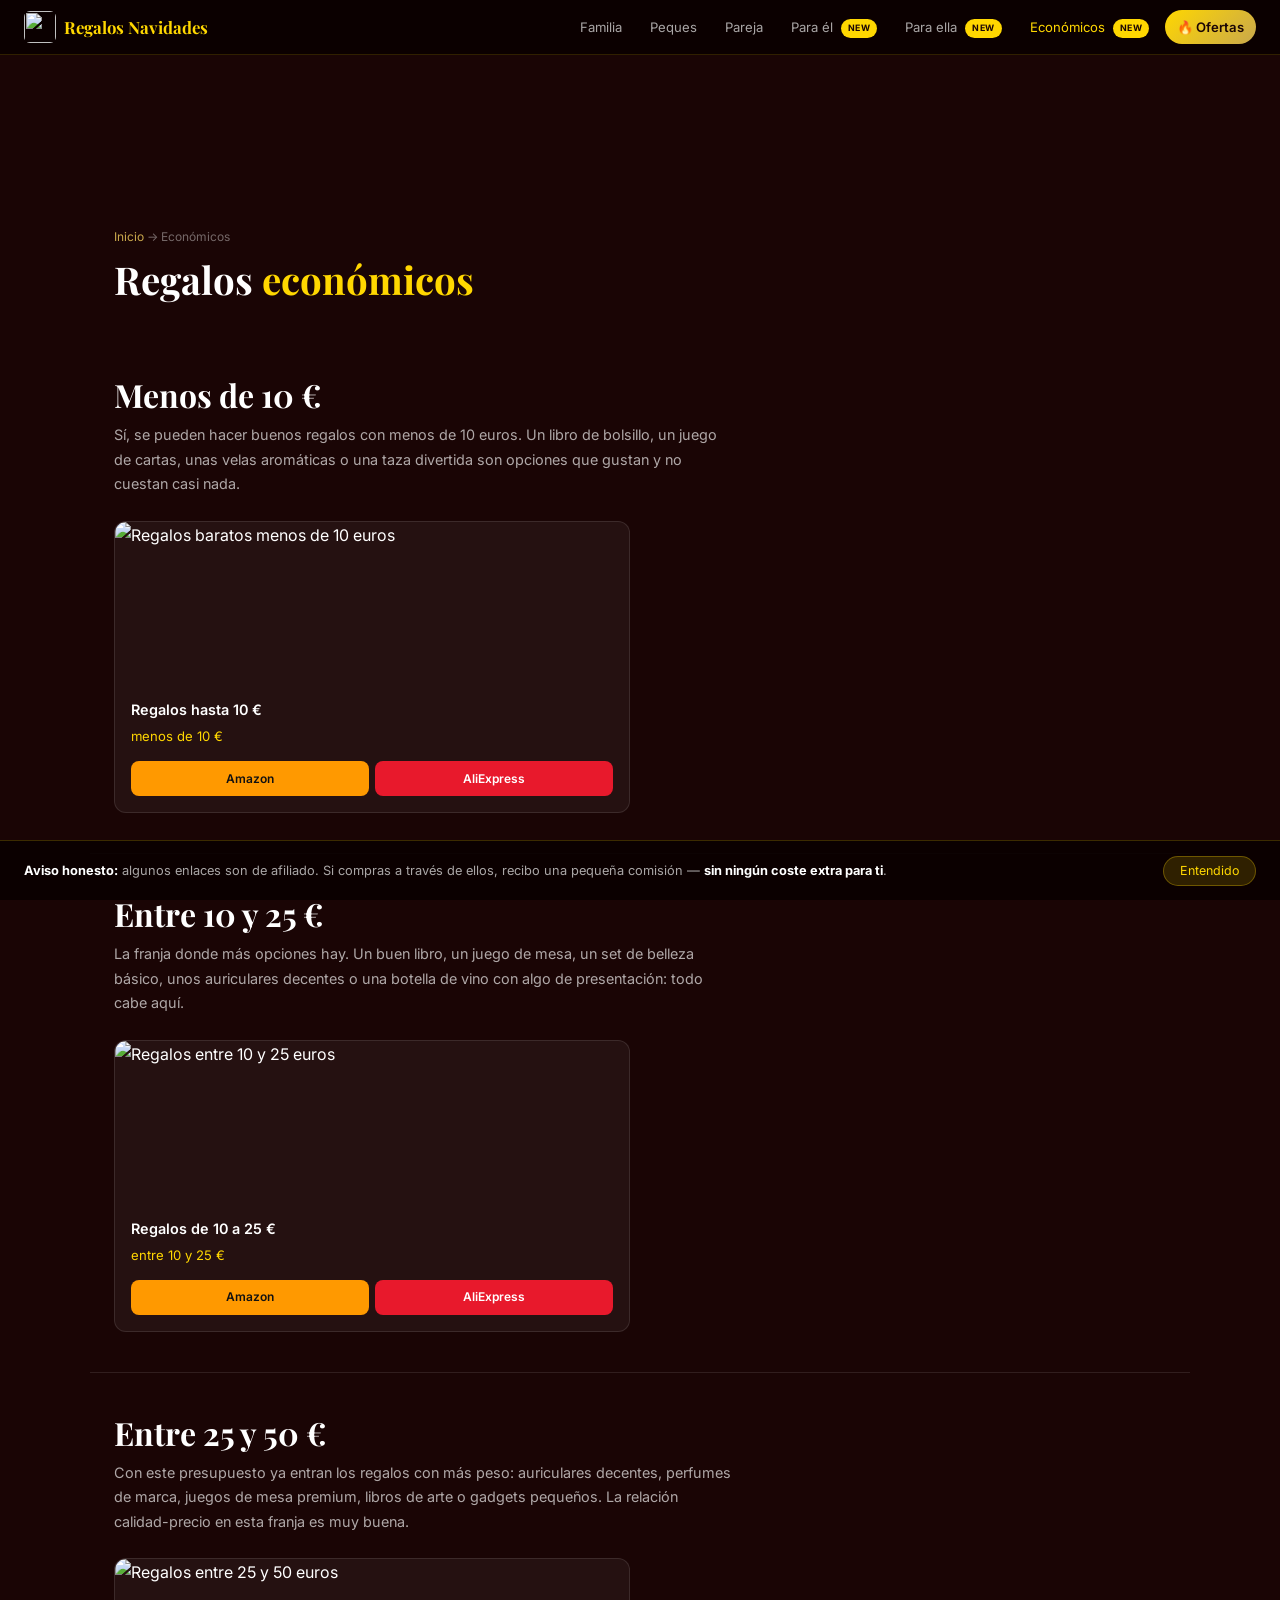
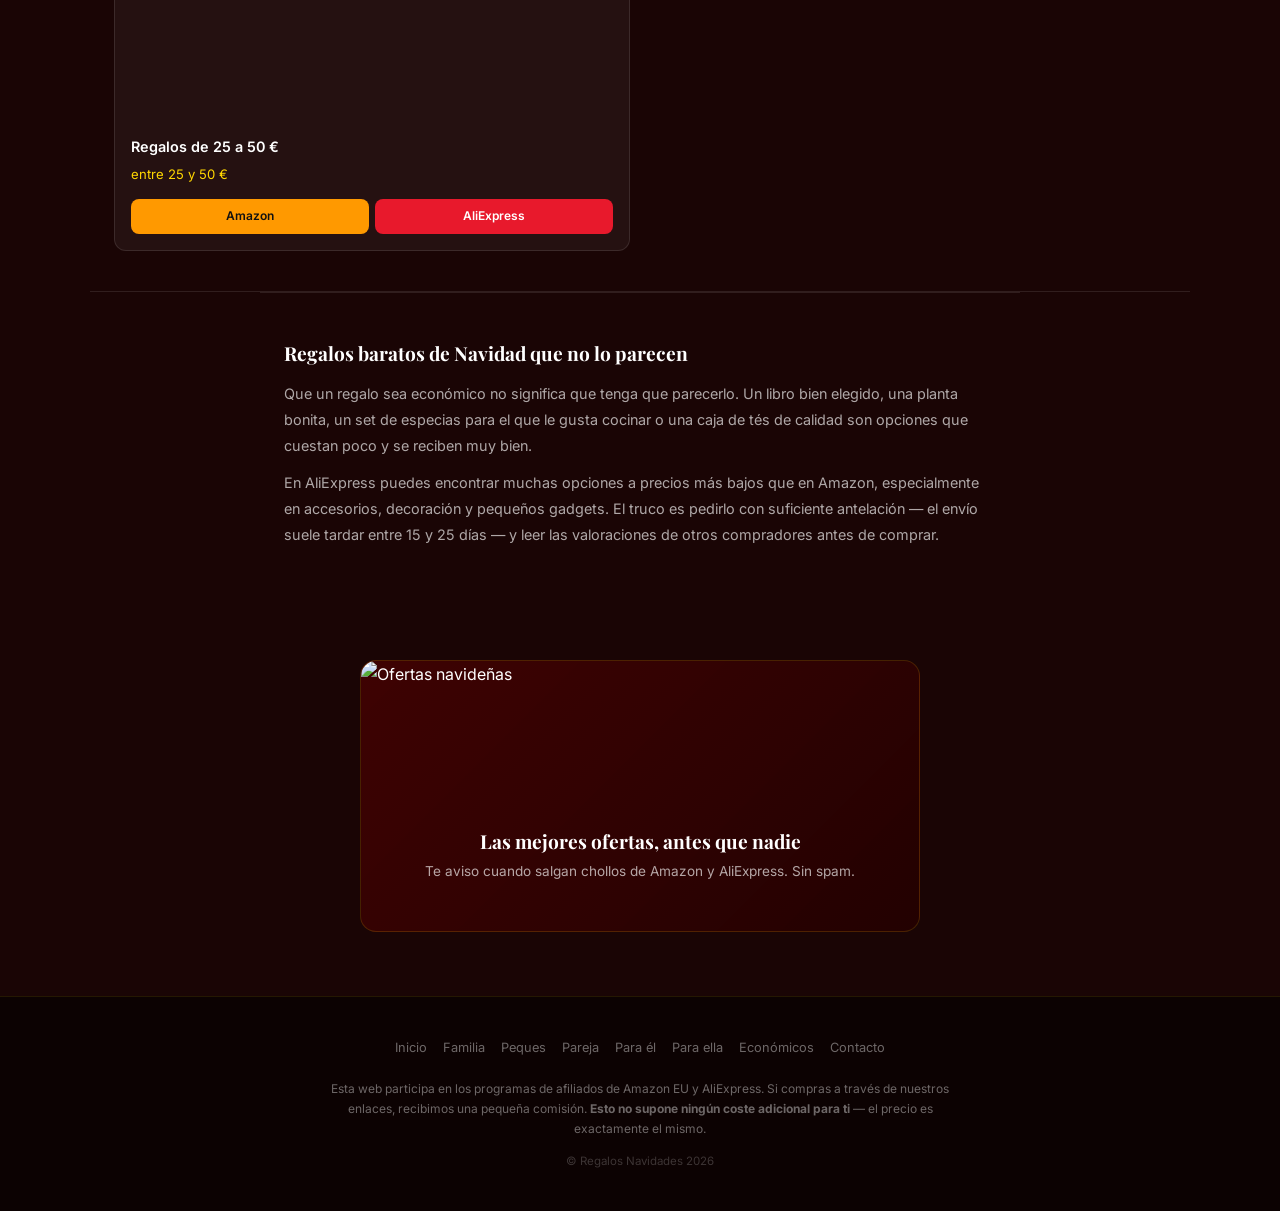
==== economicos.html @ a44cf8d6 "fix: imágenes de hero en páginas de categoría → locales Co-Authored-By: Claude Sonnet 4.6 <noreply@a" ====
<!DOCTYPE html>
<html lang="es">
<head>
  <meta charset="UTF-8">
  <meta name="viewport" content="width=device-width, initial-scale=1">
  <title>Regalos económicos de Navidad 2026 | Regalos Navidades</title>
  <meta name="description" content="Los mejores regalos baratos de Navidad: menos de 10€, entre 10 y 25€, y entre 25 y 50€. Amazon y AliExpress.">
  <meta name="robots" content="index, follow">
  <link rel="canonical" href="https://www.regalosnavidades.com/economicos.html">
  <meta property="og:title" content="Regalos económicos de Navidad 2026">
  <meta property="og:description" content="Regalos de Navidad para todos los presupuestos. Menos de 10€, 10–25€ y 25–50€.">
  <meta property="og:image" content="https://images.unsplash.com/photo-1607344645866-009c320b63e0?w=800&q=80&fit=crop">
  <meta property="og:url" content="https://www.regalosnavidades.com/economicos.html">
  <meta property="og:type" content="website">
  <meta property="og:locale" content="es_ES">
  <link rel="icon" type="image/png" href="images/anicon.png">
  <link rel="apple-touch-icon" href="images/anicon.png">
  <link rel="stylesheet" href="style.css">
  <script async src="https://www.googletagmanager.com/gtag/js?id=G-V09HTLH00L"></script>
  <script>window.dataLayer=window.dataLayer||[];function gtag(){dataLayer.push(arguments);}gtag('js',new Date());gtag('config','G-V09HTLH00L');</script>
  <script src="https://beamanalytics.b-cdn.net/beam.min.js" data-token="f0260c31-1d1d-425e-8122-ad8e67e077c6" async></script>
  <script>(function(w,d,e,u,f,l,n){w[f]=w[f]||function(){(w[f].q=w[f].q||[]).push(arguments);},l=d.createElement(e),l.async=1,l.src=u,n=d.getElementsByTagName(e)[0],n.parentNode.insertBefore(l,n);})(window,document,'script','https://assets.mailerlite.com/js/universal.js','ml');ml('account','662923');</script>
</head>
<body>

<div id="affiliate-banner" role="note">
  <p><strong>Aviso honesto:</strong> algunos enlaces son de afiliado. Si compras a través de ellos, recibo una pequeña comisión — <strong>sin ningún coste extra para ti</strong>.</p>
  <button id="affiliate-close">Entendido</button>
</div>

<nav class="site-nav" aria-label="Navegación principal">
  <a href="/" class="nav-logo" aria-label="Regalos Navidades — inicio">
    <img src="images/anicon.png" alt="" width="40" height="40">
    Regalos Navidades
  </a>
  <button class="nav-toggle" id="nav-toggle" aria-label="Abrir menú" aria-expanded="false"><span></span><span></span><span></span></button>
  <div class="nav-links" id="nav-links">
    <a href="familia.html">Familia</a>
    <a href="peques.html">Peques</a>
    <a href="pareja.html">Pareja</a>
    <a href="para-el.html">Para él <span class="badge-new">NEW</span></a>
    <a href="para-ella.html">Para ella <span class="badge-new">NEW</span></a>
    <a href="economicos.html" style="color:var(--gold)">Económicos <span class="badge-new">NEW</span></a>
    <a href="https://amzn.to/489ytTp" target="_blank" rel="nofollow sponsored noopener" class="nav-cta">🔥 Ofertas</a>
  </div>
</nav>

<header class="cat-hero" aria-label="Categoría: Económicos">
  <div class="cat-hero-bg" style="background-image:url('images/ofertas.webp')"></div>
  <div class="cat-hero-overlay"></div>
  <div class="cat-hero-content">
    <p class="breadcrumb"><a href="/">Inicio</a> → Económicos</p>
    <h1>Regalos <span class="gold">económicos</span></h1>
  </div>
</header>

<main>

  <div class="product-section container">
    <h2>Menos de 10 €</h2>
    <p class="section-desc">Sí, se pueden hacer buenos regalos con menos de 10 euros. Un libro de bolsillo, un juego de cartas, unas velas aromáticas o una taza divertida son opciones que gustan y no cuestan casi nada.</p>
    <div class="products-grid">
      <div class="product-card">
        <div class="product-img">
          <img src="https://images.unsplash.com/photo-1544947950-fa07a98d237f?w=500&q=80&fit=crop" alt="Regalos baratos menos de 10 euros" loading="lazy">
        </div>
        <div class="product-body">
          <p class="product-name">Regalos hasta 10 €</p>
          <p class="product-price">menos de 10 €</p>
          <div class="product-btns">
            <a href="https://www.amazon.es/s?k=regalos+navidad&rh=p_36%3A-1000&tag=onejensen00-21" target="_blank" rel="nofollow sponsored noopener" class="btn-amazon">Amazon</a>
            <a href="https://es.aliexpress.com/item/1005011768512610.html?pdp_npi=6%40dis%21EUR%216.98%213.49%21%21%2154.11%2127.06%21%400baf8b6617752843019317677d5045%2112000056496199183%21affd%21%21%21%211%210%21" target="_blank" rel="nofollow sponsored noopener" class="btn-ali">AliExpress</a>
          </div>
        </div>
      </div>
    </div>
  </div>

  <div class="product-section container">
    <h2>Entre 10 y 25 €</h2>
    <p class="section-desc">La franja donde más opciones hay. Un buen libro, un juego de mesa, un set de belleza básico, unos auriculares decentes o una botella de vino con algo de presentación: todo cabe aquí.</p>
    <div class="products-grid">
      <div class="product-card">
        <div class="product-img">
          <img src="https://images.unsplash.com/photo-1607082348824-0a96f2a4b9da?w=500&q=80&fit=crop" alt="Regalos entre 10 y 25 euros" loading="lazy">
        </div>
        <div class="product-body">
          <p class="product-name">Regalos de 10 a 25 €</p>
          <p class="product-price">entre 10 y 25 €</p>
          <div class="product-btns">
            <a href="https://www.amazon.es/s?k=regalos+navidad&rh=p_36%3A1000-2500&tag=onejensen00-21" target="_blank" rel="nofollow sponsored noopener" class="btn-amazon">Amazon</a>
            <a href="https://es.aliexpress.com/item/1005007305634239.html?pdp_npi=6%40dis%21EUR%2131.57%2115.79%21%21%21244.70%21122.35%21%402141292c17752841961321953d68f2%2112000040292712984%21affd%21%21%21%211%210%21" target="_blank" rel="nofollow sponsored noopener" class="btn-ali">AliExpress</a>
          </div>
        </div>
      </div>
    </div>
  </div>

  <div class="product-section container">
    <h2>Entre 25 y 50 €</h2>
    <p class="section-desc">Con este presupuesto ya entran los regalos con más peso: auriculares decentes, perfumes de marca, juegos de mesa premium, libros de arte o gadgets pequeños. La relación calidad-precio en esta franja es muy buena.</p>
    <div class="products-grid">
      <div class="product-card">
        <div class="product-img">
          <img src="https://images.unsplash.com/photo-1512436991641-6745cdb1723f?w=500&q=80&fit=crop" alt="Regalos entre 25 y 50 euros" loading="lazy">
        </div>
        <div class="product-body">
          <p class="product-name">Regalos de 25 a 50 €</p>
          <p class="product-price">entre 25 y 50 €</p>
          <div class="product-btns">
            <a href="https://www.amazon.es/s?k=regalos+navidad&rh=p_36%3A2500-5000&tag=onejensen00-21" target="_blank" rel="nofollow sponsored noopener" class="btn-amazon">Amazon</a>
            <a href="https://es.aliexpress.com/item/1005010003680052.html?pdp_npi=6%40dis%21EUR%2143.98%2121.99%21%21%21340.93%21170.47%21%400baf8b6617752842370875458d5045%2112000050812186506%21affd%21%21%21%211%210%21" target="_blank" rel="nofollow sponsored noopener" class="btn-ali">AliExpress</a>
          </div>
        </div>
      </div>
    </div>
  </div>

  <div class="seo-text">
    <h2>Regalos baratos de Navidad que no lo parecen</h2>
    <p>Que un regalo sea económico no significa que tenga que parecerlo. Un libro bien elegido, una planta bonita, un set de especias para el que le gusta cocinar o una caja de tés de calidad son opciones que cuestan poco y se reciben muy bien.</p>
    <p>En AliExpress puedes encontrar muchas opciones a precios más bajos que en Amazon, especialmente en accesorios, decoración y pequeños gadgets. El truco es pedirlo con suficiente antelación — el envío suele tardar entre 15 y 25 días — y leer las valoraciones de otros compradores antes de comprar.</p>
  </div>

  <section class="section">
    <div class="newsletter-wrap">
      <div class="newsletter-box">
        <div class="newsletter-img">
          <img src="https://images.unsplash.com/photo-1512389142860-9c449e58a543?w=700&q=80&fit=crop&crop=top" alt="Ofertas navideñas" loading="lazy">
        </div>
        <div class="newsletter-body">
          <h3>Las mejores ofertas, antes que nadie</h3>
          <p>Te aviso cuando salgan chollos de Amazon y AliExpress. Sin spam.</p>
          <div class="ml-embedded" data-form="1QvclZ"></div>
        </div>
      </div>
    </div>
  </section>

</main>

<footer class="site-footer">
  <nav class="footer-links" aria-label="Links del pie de página">
    <a href="/">Inicio</a>
    <a href="familia.html">Familia</a>
    <a href="peques.html">Peques</a>
    <a href="pareja.html">Pareja</a>
    <a href="para-el.html">Para él</a>
    <a href="para-ella.html">Para ella</a>
    <a href="economicos.html">Económicos</a>
    <a href="mailto:mejoresnavidades@gmail.com">Contacto</a>
  </nav>
  <p class="footer-affiliate">
    Esta web participa en los programas de afiliados de Amazon EU y AliExpress.
    Si compras a través de nuestros enlaces, recibimos una pequeña comisión.
    <strong>Esto no supone ningún coste adicional para ti</strong> — el precio es exactamente el mismo.
  </p>
  <p class="footer-copy">© Regalos Navidades 2026</p>
</footer>

<script>
  const banner = document.getElementById('affiliate-banner');
  if (localStorage.getItem('affiliate-ok')) {
    banner.classList.add('is-hidden');
  } else {
    banner.classList.add('is-visible');
  }
  document.getElementById('affiliate-close').addEventListener('click', () => {
    banner.classList.remove('is-visible');
    banner.classList.add('is-hidden');
    localStorage.setItem('affiliate-ok', '1');
  });
  const toggle = document.getElementById('nav-toggle');
  const navLinks = document.getElementById('nav-links');
  toggle.addEventListener('click', () => {
    const open = navLinks.classList.toggle('open');
    toggle.setAttribute('aria-expanded', String(open));
  });
  document.addEventListener('keydown', (e) => {
    if (e.key === 'Escape' && navLinks.classList.contains('open')) {
      navLinks.classList.remove('open');
      toggle.setAttribute('aria-expanded', 'false');
      toggle.focus();
    }
  });
</script>
</body>
</html>
---- style.css ----
/* ===================================================
   REGALOS NAVIDADES — style.css
   Festivo Moderno: rojo profundo + dorado + glassmorphism
   =================================================== */

/* === GOOGLE FONTS === */
@import url('https://fonts.googleapis.com/css2?family=Playfair+Display:wght@400;700&family=Inter:wght@400;500;600&display=swap');

/* === VARIABLES === */
:root {
  --bg:           #1a0505;
  --bg-card:      rgba(255, 255, 255, 0.05);
  --bg-card-hover:rgba(255, 255, 255, 0.08);
  --bg-nav:       rgba(10, 0, 0, 0.9);
  --red-deep:     #6b0000;
  --red-mid:      #8b0000;
  --gold:         #ffd700;
  --gold-muted:   #c9a84c;
  --gold-faint:   rgba(255, 215, 0, 0.15);
  --gold-border:  rgba(255, 215, 0, 0.3);
  --text:         #ffffff;
  --text-muted:   rgba(255, 255, 255, 0.65);
  --text-faint:   rgba(255, 255, 255, 0.4);
  --border:       rgba(255, 255, 255, 0.1);
  --radius:       12px;
  --radius-sm:    8px;
  --transition:   300ms ease;
  --font-heading: 'Playfair Display', Georgia, serif;
  --font-body:    'Inter', 'Segoe UI', sans-serif;
  --max-width:    1100px;
}

/* === RESET === */
*, *::before, *::after { box-sizing: border-box; margin: 0; padding: 0; }
html { font-size: 16px; scroll-behavior: smooth; }
body {
  font-family: var(--font-body);
  background-color: var(--bg);
  color: var(--text);
  line-height: 1.7;
  -webkit-font-smoothing: antialiased;
}
img { display: block; max-width: 100%; }
a { text-decoration: none; color: inherit; }
button { cursor: pointer; font-family: var(--font-body); }
ul { list-style: none; }

/* === ACCESIBILIDAD === */
:focus-visible {
  outline: 2px solid var(--gold);
  outline-offset: 3px;
  border-radius: 2px;
}

/* === TIPOGRAFÍA === */
h1, h2, h3 { font-family: var(--font-heading); line-height: 1.25; }
h1 { font-size: clamp(1.8rem, 4vw, 2.8rem); }
h2 { font-size: clamp(1.4rem, 3vw, 2rem); }
h3 { font-size: 1.1rem; }
.gold { color: var(--gold); }
.subtitle {
  color: var(--text-muted);
  font-size: 0.9rem;
  margin-top: 0.5rem;
}

/* === LAYOUT HELPERS === */
.container {
  max-width: var(--max-width);
  margin: 0 auto;
  padding: 0 1.5rem;
}
.section { padding: 4rem 1.5rem; }
.section-header { text-align: center; margin-bottom: 2.5rem; }
.section-header h2 { margin-bottom: 0.4rem; }

/* === BOTONES === */
.btn-gold {
  display: inline-block;
  background: linear-gradient(135deg, var(--gold), var(--gold-muted));
  color: var(--bg);
  font-weight: 600;
  font-size: 0.9rem;
  padding: 0.75rem 1.75rem;
  border-radius: 2rem;
  border: none;
  transition: var(--transition);
  letter-spacing: 0.02em;
}
.btn-gold:hover { transform: translateY(-2px); box-shadow: 0 6px 20px rgba(255,215,0,0.3); }

.btn-outline {
  display: inline-block;
  background: transparent;
  border: 1px solid var(--gold-border);
  color: var(--gold);
  font-size: 0.9rem;
  padding: 0.75rem 1.75rem;
  border-radius: 2rem;
  transition: var(--transition);
}
.btn-outline:hover { background: var(--gold-faint); }

/* === BADGE NEW === */
.badge-new {
  display: inline-block;
  background: var(--gold);
  color: var(--bg);
  font-size: 0.55rem;
  font-weight: 700;
  letter-spacing: 0.05em;
  padding: 2px 7px;
  border-radius: 10px;
  vertical-align: middle;
  margin-left: 4px;
  text-transform: uppercase;
}

/* ===========================
   NAVEGACIÓN
   =========================== */
.site-nav {
  position: sticky;
  top: 0;
  z-index: 200;
  background: var(--bg-nav);
  backdrop-filter: blur(12px);
  -webkit-backdrop-filter: blur(12px);
  border-bottom: 1px solid rgba(255, 215, 0, 0.15);
  padding: 0.65rem 1.5rem;
  display: flex;
  align-items: center;
  justify-content: space-between;
  gap: 1rem;
}
.nav-logo {
  display: flex;
  align-items: center;
  gap: 0.5rem;
  color: var(--gold);
  font-family: var(--font-heading);
  font-size: 1.05rem;
  font-weight: 700;
  white-space: nowrap;
  flex-shrink: 0;
}
.nav-logo img {
  width: 32px;
  height: 32px;
  border-radius: 6px;
  object-fit: cover;
}
.nav-links {
  display: flex;
  align-items: center;
  gap: 0.25rem;
  flex-wrap: wrap;
}
.nav-links a {
  color: var(--text-muted);
  font-size: 0.82rem;
  padding: 0.35rem 0.75rem;
  border-radius: 1.5rem;
  transition: var(--transition);
  white-space: nowrap;
}
.nav-links a:hover { color: var(--gold); background: var(--gold-faint); }
.nav-links .nav-cta {
  background: linear-gradient(135deg, var(--gold), var(--gold-muted));
  color: var(--bg);
  font-weight: 600;
}
.nav-links .nav-cta:hover { transform: translateY(-1px); }

/* Menú hamburguesa móvil */
.nav-toggle {
  display: none;
  flex-direction: column;
  gap: 5px;
  background: none;
  border: none;
  padding: 4px;
  cursor: pointer;
}
.nav-toggle span {
  display: block;
  width: 22px;
  height: 2px;
  background: var(--gold);
  border-radius: 2px;
  transition: var(--transition);
}

/* ===========================
   HERO (HOME)
   =========================== */
.hero {
  position: relative;
  min-height: 520px;
  display: flex;
  align-items: center;
  justify-content: center;
  overflow: hidden;
  text-align: center;
}
.hero-bg {
  position: absolute;
  inset: 0;
  background-image: url('https://images.unsplash.com/photo-1512389142860-9c449e58a543?w=1400&q=80&fit=crop');
  background-size: cover;
  background-position: center;
}
.hero-overlay {
  position: absolute;
  inset: 0;
  background: linear-gradient(160deg, rgba(107,0,0,0.88) 0%, rgba(26,5,5,0.93) 100%);
}
.hero-content {
  position: relative;
  z-index: 1;
  max-width: 660px;
  padding: 5rem 1.5rem;
}
.hero-badge {
  display: inline-block;
  background: rgba(255,215,0,0.12);
  border: 1px solid var(--gold-border);
  color: var(--gold);
  font-size: 0.7rem;
  letter-spacing: 0.15em;
  text-transform: uppercase;
  padding: 0.35rem 1.1rem;
  border-radius: 2rem;
  margin-bottom: 1.25rem;
}
.hero h1 { margin-bottom: 1rem; }
.hero p {
  color: var(--text-muted);
  font-size: 1rem;
  line-height: 1.75;
  margin-bottom: 2rem;
  max-width: 520px;
  margin-left: auto;
  margin-right: auto;
}
.hero-ctas { display: flex; gap: 0.75rem; justify-content: center; flex-wrap: wrap; }

/* Nieve animada */
.snow { position: absolute; inset: 0; pointer-events: none; z-index: 0; overflow: hidden; }
.flake {
  position: absolute;
  top: -10px;
  background: white;
  border-radius: 50%;
  opacity: 0;
  animation: snowfall linear infinite;
}
@keyframes snowfall {
  0%   { opacity: 0; transform: translateY(0) rotate(0deg); }
  10%  { opacity: 0.6; }
  90%  { opacity: 0.4; }
  100% { opacity: 0; transform: translateY(110vh) rotate(360deg); }
}

/* ===========================
   HERO CATEGORÍA (subpáginas)
   =========================== */
.cat-hero {
  position: relative;
  height: 280px;
  display: flex;
  align-items: flex-end;
  overflow: hidden;
}
.cat-hero-bg {
  position: absolute;
  inset: 0;
  background-size: cover;
  background-position: center;
}
.cat-hero-overlay {
  position: absolute;
  inset: 0;
  background: linear-gradient(to top, rgba(26,5,5,0.95) 0%, rgba(26,5,5,0.4) 60%, transparent 100%);
}
.cat-hero-content {
  position: relative;
  z-index: 1;
  padding: 2rem 1.5rem;
  width: 100%;
  max-width: var(--max-width);
  margin: 0 auto;
}
.breadcrumb {
  font-size: 0.75rem;
  color: var(--text-faint);
  margin-bottom: 0.5rem;
}
.breadcrumb a { color: var(--gold-muted); }
.breadcrumb a:hover { color: var(--gold); }
.cat-hero-content h1 { font-size: clamp(1.6rem, 4vw, 2.4rem); }

/* ===========================
   COUNTDOWN
   =========================== */
.countdown {
  background: rgba(255,215,0,0.06);
  border-top: 1px solid rgba(255,215,0,0.12);
  border-bottom: 1px solid rgba(255,215,0,0.12);
  padding: 1.25rem 1.5rem;
  text-align: center;
}
.countdown-label {
  font-size: 0.65rem;
  letter-spacing: 0.15em;
  text-transform: uppercase;
  color: var(--text-faint);
  margin-bottom: 0.75rem;
}
.countdown-units { display: flex; gap: 1.5rem; justify-content: center; }
.c-unit { text-align: center; min-width: 3rem; }
.c-num {
  font-family: var(--font-heading);
  font-size: 2rem;
  font-weight: 700;
  color: var(--gold);
  line-height: 1;
  font-variant-numeric: tabular-nums;
  letter-spacing: 0.05em;
}
.c-label {
  font-size: 0.6rem;
  letter-spacing: 0.12em;
  text-transform: uppercase;
  color: var(--text-faint);
  margin-top: 0.2rem;
}

/* ===========================
   QUIZ
   =========================== */
.quiz-section {
  background: rgba(255,255,255,0.02);
  border-bottom: 1px solid var(--border);
}
.quiz-grid {
  display: grid;
  grid-template-columns: repeat(6, 1fr);
  gap: 0.75rem;
  max-width: 800px;
  margin: 0 auto;
}
.quiz-btn {
  background: var(--bg-card);
  border: 1px solid var(--border);
  border-radius: var(--radius);
  overflow: hidden;
  cursor: pointer;
  width: 120px;
  transition: var(--transition);
  flex-shrink: 0;
  display: block;
}
.quiz-btn:hover,
.quiz-btn.active {
  border-color: var(--gold-border);
  background: var(--gold-faint);
}
.quiz-btn img {
  width: 100%;
  height: 72px;
  object-fit: cover;
  object-position: center;
}
.quiz-label {
  padding: 0.5rem;
  font-size: 0.78rem;
  text-align: center;
  color: var(--text-muted);
}
.quiz-btn.active .quiz-label { color: var(--gold); font-weight: 600; }

/* ===========================
   GRID DE CATEGORÍAS
   =========================== */
.cat-grid {
  display: grid;
  grid-template-columns: repeat(3, 1fr);
  gap: 1.1rem;
  max-width: var(--max-width);
  margin: 0 auto;
}
.cat-card {
  border-radius: var(--radius);
  overflow: hidden;
  border: 1px solid var(--border);
  cursor: pointer;
  transition: var(--transition);
  background: var(--bg-card);
  display: block;
}
.cat-card:hover {
  border-color: var(--gold-border);
  transform: translateY(-4px);
  box-shadow: 0 12px 32px rgba(0,0,0,0.4);
}
.cat-card.is-new { border-color: rgba(255,215,0,0.2); }
.cat-img-wrap {
  height: 130px;
  overflow: hidden;
  position: relative;
}
.cat-img-wrap img {
  width: 100%;
  height: 100%;
  object-fit: cover;
  object-position: center;
  transition: transform 400ms ease;
}
.cat-card:hover .cat-img-wrap img { transform: scale(1.06); }
.cat-img-overlay {
  position: absolute;
  inset: 0;
  background: linear-gradient(to top, rgba(26,5,5,0.75) 0%, transparent 55%);
}
.cat-info { padding: 0.85rem 1rem; }
.cat-info h3 { font-size: 0.95rem; margin-bottom: 0.2rem; }
.cat-info p { font-size: 0.75rem; color: var(--text-faint); }

/* ===========================
   PRODUCTOS
   =========================== */
.products-section { background: rgba(255,255,255,0.02); }
.products-grid {
  display: grid;
  grid-template-columns: repeat(2, 1fr);
  gap: 1.25rem;
  max-width: var(--max-width);
  margin: 0 auto;
}
.product-card {
  background: var(--bg-card);
  border: 1px solid var(--border);
  border-radius: var(--radius);
  overflow: hidden;
  transition: var(--transition);
}
.product-card:hover {
  border-color: var(--gold-border);
  transform: translateY(-3px);
}
.product-img {
  height: 160px;
  overflow: hidden;
}
.product-img img {
  width: 100%;
  height: 100%;
  object-fit: cover;
  object-position: center;
  transition: transform 400ms ease;
}
.product-card:hover .product-img img { transform: scale(1.05); }
.product-body { padding: 1rem; }
.product-name { font-size: 0.9rem; font-weight: 600; margin-bottom: 0.2rem; }
.product-price { font-size: 0.82rem; color: var(--gold); margin-bottom: 0.85rem; }
.product-btns { display: flex; gap: 0.4rem; }
.btn-amazon, .btn-ali {
  flex: 1;
  font-size: 0.75rem;
  font-weight: 600;
  padding: 0.45rem 0.5rem;
  border-radius: var(--radius-sm);
  border: none;
  text-align: center;
  transition: var(--transition);
  display: block;
}
.btn-amazon { background: #ff9900; color: #111; }
.btn-amazon:hover { background: #e68900; }
.btn-ali { background: #e8192c; color: #fff; }
.btn-ali:hover { background: #c91424; }

/* Secciones en páginas de categoría */
.product-section { padding: 2.5rem 1.5rem; border-bottom: 1px solid var(--border); }
.product-section:last-of-type { border-bottom: none; }
.product-section h2 { margin-bottom: 0.5rem; }
.product-section .section-desc {
  color: var(--text-muted);
  font-size: 0.9rem;
  margin-bottom: 1.5rem;
  max-width: 620px;
}

/* ===========================
   GUÍA (SEO)
   =========================== */
.guide-section { background: rgba(255,255,255,0.02); }
.guide-inner {
  display: grid;
  grid-template-columns: 1fr 1fr;
  gap: 2.5rem;
  max-width: var(--max-width);
  margin: 0 auto;
  align-items: start;
}
.guide-img {
  border-radius: var(--radius);
  overflow: hidden;
  height: 300px;
}
.guide-img img {
  width: 100%;
  height: 100%;
  object-fit: cover;
  object-position: center;
}
.guide-content h3 {
  font-size: 1.1rem;
  color: var(--gold);
  margin-bottom: 1rem;
}
.guide-list li {
  padding: 0.55rem 0;
  font-size: 0.88rem;
  color: var(--text-muted);
  border-bottom: 1px solid var(--border);
  line-height: 1.6;
}
.guide-list li::before { content: "→ "; color: var(--gold); }
.guide-list li:last-child { border-bottom: none; }

/* Texto SEO páginas categoría */
.seo-text {
  max-width: 760px;
  margin: 0 auto;
  padding: 3rem 1.5rem;
  color: var(--text-muted);
  font-size: 0.9rem;
  line-height: 1.8;
  border-top: 1px solid var(--border);
}
.seo-text h2 { color: var(--text); margin-bottom: 1rem; font-size: 1.2rem; }
.seo-text p + p { margin-top: 0.75rem; }

/* ===========================
   FAQ
   =========================== */
.faq-list { max-width: 700px; margin: 0 auto; }
.faq-item {
  border-bottom: 1px solid var(--border);
  padding: 1.1rem 0;
}
.faq-item:last-child { border-bottom: none; }
.faq-q {
  font-size: 0.92rem;
  font-weight: 600;
  color: var(--text);
  margin-bottom: 0.5rem;
  cursor: pointer;
}
.faq-q::before { content: "▶ "; color: var(--gold); font-size: 0.65rem; }
.faq-a {
  font-size: 0.85rem;
  color: var(--text-muted);
  line-height: 1.7;
}

/* ===========================
   NEWSLETTER
   =========================== */
.newsletter-wrap { max-width: 560px; margin: 0 auto; }
.newsletter-box {
  background: linear-gradient(135deg, rgba(107,0,0,0.45), rgba(40,0,0,0.65));
  border: 1px solid rgba(255,215,0,0.15);
  border-radius: 1rem;
  overflow: hidden;
}
.newsletter-img {
  height: 140px;
  overflow: hidden;
}
.newsletter-img img {
  width: 100%;
  height: 100%;
  object-fit: cover;
  object-position: center 35%;
}
.newsletter-body { padding: 1.75rem; text-align: center; }
.newsletter-body h3 {
  font-family: var(--font-heading);
  font-size: 1.2rem;
  margin-bottom: 0.5rem;
}
.newsletter-body p {
  font-size: 0.85rem;
  color: var(--text-muted);
  margin-bottom: 1.25rem;
  line-height: 1.6;
}

/* ===========================
   DISCLOSURE BANNER
   =========================== */
#affiliate-banner {
  display: none; /* Revealed by JS: element.classList.add('is-visible') */
  position: fixed;
  bottom: 0;
  left: 0;
  right: 0;
  z-index: 300;
  background: var(--bg-nav);
  border-top: 1px solid rgba(255,215,0,0.2);
  padding: 0.9rem 1.5rem;
  align-items: center;
  justify-content: space-between;
  gap: 1rem;
  flex-wrap: wrap;
}
#affiliate-banner.is-visible {
  display: flex;
}
#affiliate-banner p {
  font-size: 0.8rem;
  color: var(--text-muted);
  line-height: 1.5;
  flex: 1;
  min-width: 220px;
}
#affiliate-banner p strong { color: var(--text); }
#affiliate-close {
  background: var(--gold-faint);
  border: 1px solid var(--gold-border);
  color: var(--gold);
  font-size: 0.78rem;
  padding: 0.4rem 1rem;
  border-radius: 1rem;
  white-space: nowrap;
  flex-shrink: 0;
  cursor: pointer;
}
#affiliate-close:hover { background: rgba(255,215,0,0.2); }

/* ===========================
   FOOTER
   =========================== */
.site-footer {
  background: rgba(0,0,0,0.55);
  border-top: 1px solid rgba(255,215,0,0.1);
  padding: 2.5rem 1.5rem;
  text-align: center;
}
.footer-links {
  display: flex;
  gap: 1rem;
  justify-content: center;
  flex-wrap: wrap;
  margin-bottom: 1.25rem;
}
.footer-links a {
  color: var(--text-faint);
  font-size: 0.8rem;
  transition: var(--transition);
}
.footer-links a:hover { color: var(--gold); }
.footer-affiliate {
  font-size: 0.75rem;
  color: var(--text-faint);
  line-height: 1.7;
  max-width: 640px;
  margin: 0 auto 0.75rem;
}
.footer-copy { font-size: 0.72rem; color: rgba(255,255,255,0.2); }

/* ===========================
   MEDIA QUERIES
   =========================== */
@media (max-width: 900px) {
  .cat-grid { grid-template-columns: repeat(2, 1fr); }
  .guide-inner { grid-template-columns: 1fr; }
  .guide-img { height: 220px; }
}

@media (max-width: 640px) {
  .site-nav { padding: 0.5rem 1rem; }
  .nav-links {
    display: none;
    flex-direction: column;
    position: absolute;
    top: 100%;
    left: 0;
    right: 0;
    background: rgba(10,0,0,0.97);
    padding: 1rem;
    border-bottom: 1px solid rgba(255,215,0,0.15);
  }
  .nav-links.open { display: flex; }
  .nav-links a { padding: 0.6rem 1rem; border-radius: var(--radius-sm); }
  .nav-toggle { display: flex; }
  .cat-grid { grid-template-columns: 1fr 1fr; gap: 0.75rem; }
  .products-grid { grid-template-columns: 1fr; }
  .quiz-grid { grid-template-columns: repeat(3, 1fr); }
  .cat-img-wrap { height: 100px; }
  .product-img { height: 180px; }
  .countdown-units { gap: 1rem; }
  .c-num { font-size: 1.6rem; }
  .quiz-btn { width: 100px; }
  .quiz-btn img { height: 58px; }
}

@media (prefers-reduced-motion: reduce) {
  html { scroll-behavior: auto; }
  .flake { animation: none; display: none; }
}
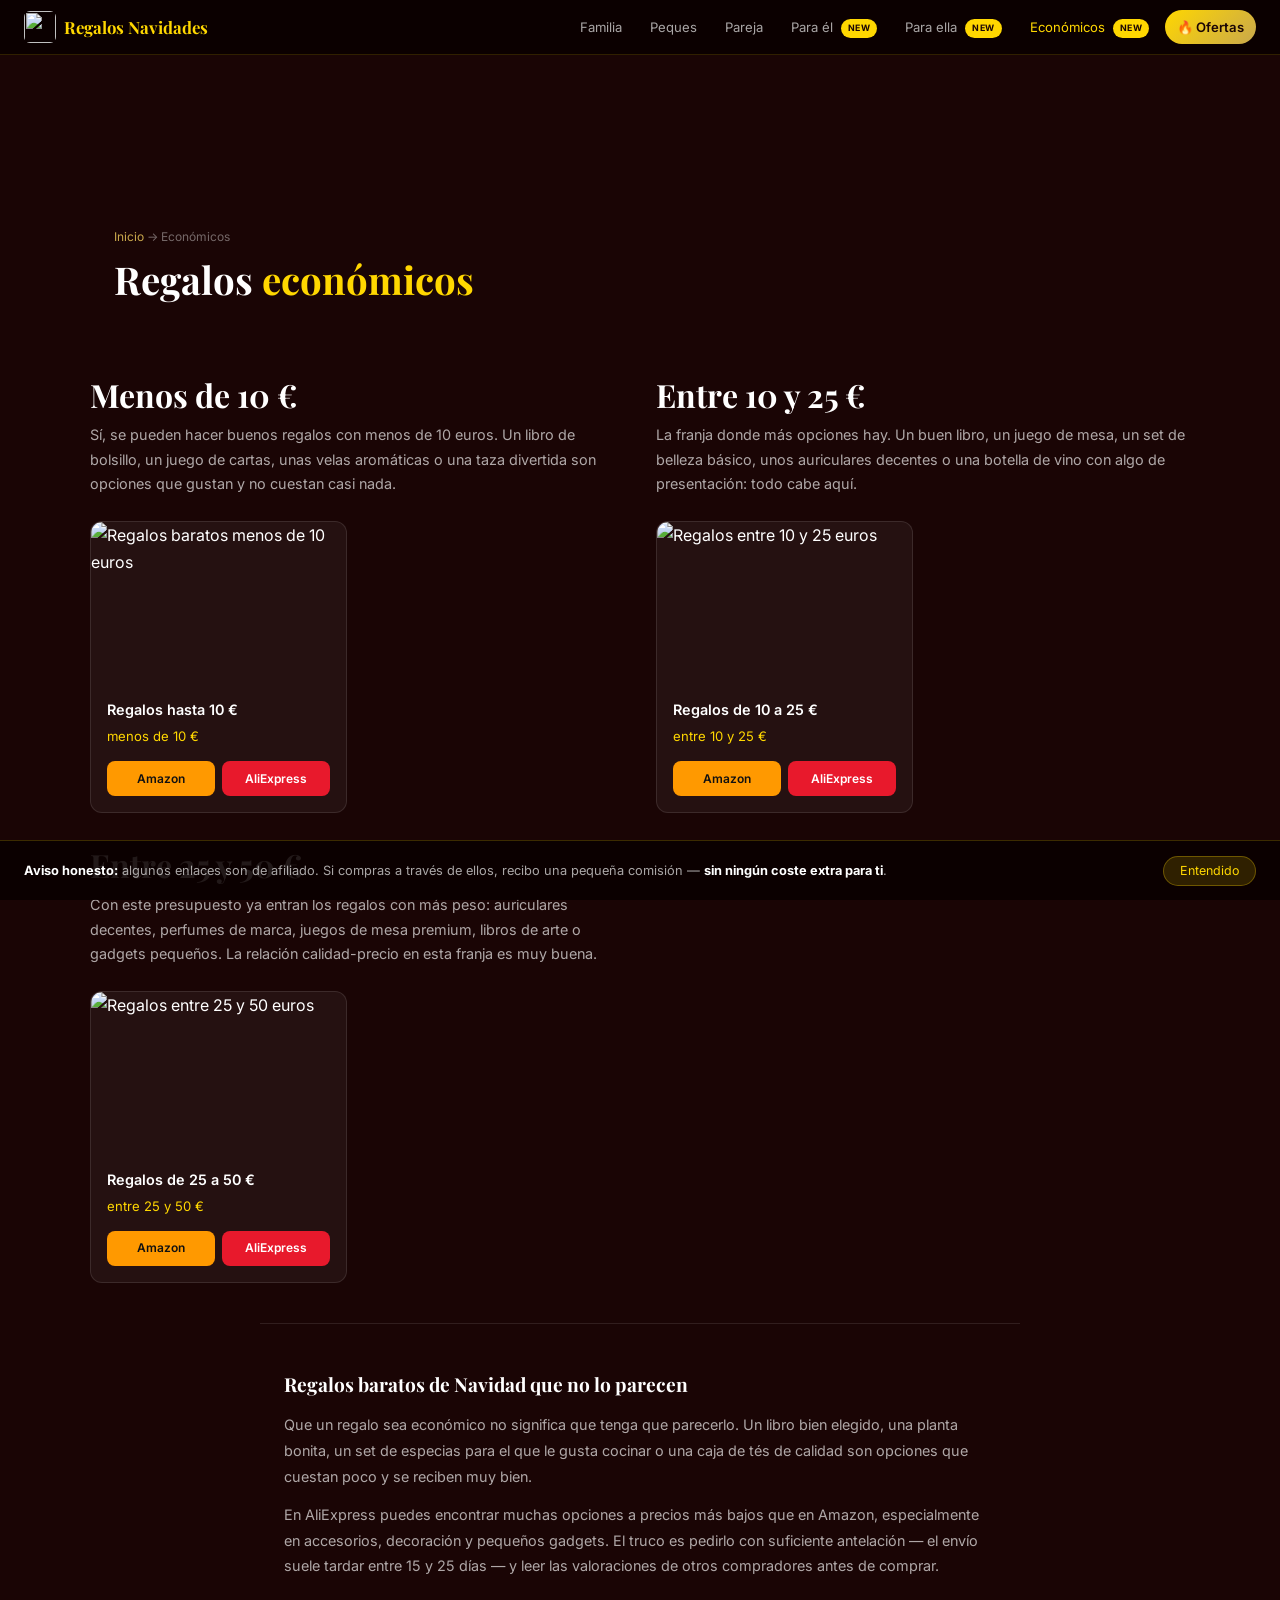
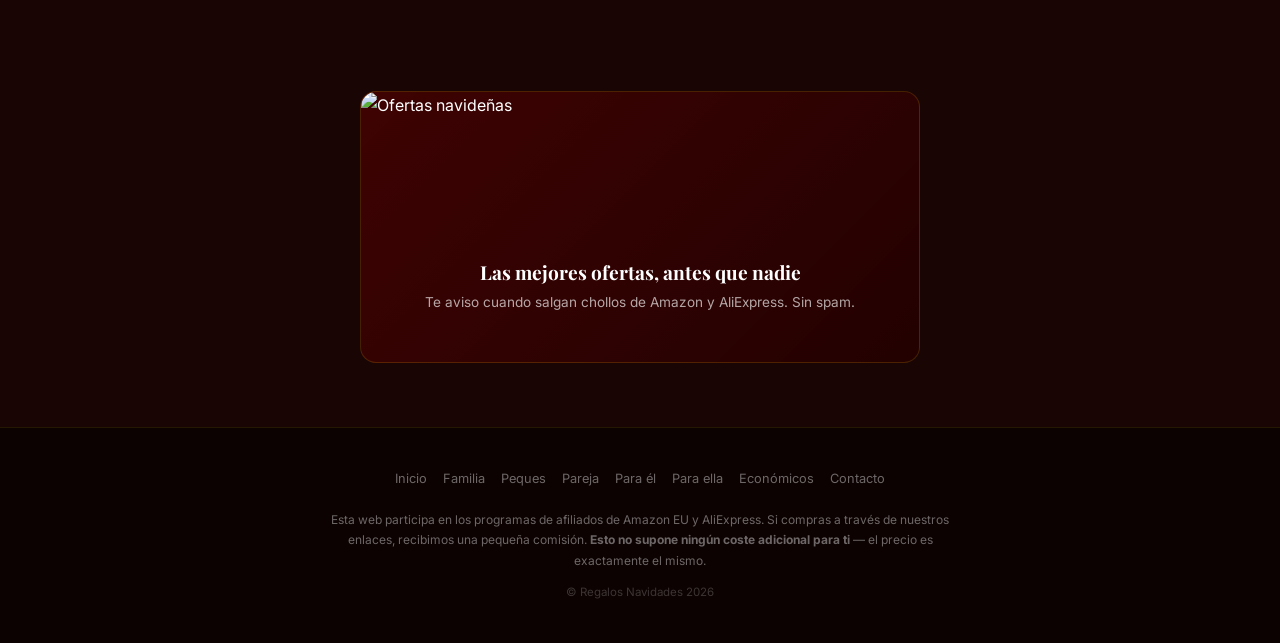
==== commit 92ecde5e: "feat: 2-column layout for product sections on category pages Wraps all product-section divs in a pro" ====
--- a/economicos.html
+++ b/economicos.html
@@ -46,7 +46,7 @@
 </nav>
 
 <header class="cat-hero" aria-label="Categoría: Económicos">
-  <div class="cat-hero-bg" style="background-image:url('images/ofertas.webp')"></div>
+  <div class="cat-hero-bg" style="background-image:url('images/blackfriday.webp')"></div>
   <div class="cat-hero-overlay"></div>
   <div class="cat-hero-content">
     <p class="breadcrumb"><a href="/">Inicio</a> → Económicos</p>
@@ -56,7 +56,9 @@
 
 <main>
 
-  <div class="product-section container">
+    <div class="product-sections-grid container">
+
+<div class="product-section">
     <h2>Menos de 10 €</h2>
     <p class="section-desc">Sí, se pueden hacer buenos regalos con menos de 10 euros. Un libro de bolsillo, un juego de cartas, unas velas aromáticas o una taza divertida son opciones que gustan y no cuestan casi nada.</p>
     <div class="products-grid">
@@ -76,7 +78,7 @@
     </div>
   </div>
 
-  <div class="product-section container">
+  <div class="product-section">
     <h2>Entre 10 y 25 €</h2>
     <p class="section-desc">La franja donde más opciones hay. Un buen libro, un juego de mesa, un set de belleza básico, unos auriculares decentes o una botella de vino con algo de presentación: todo cabe aquí.</p>
     <div class="products-grid">
@@ -96,7 +98,7 @@
     </div>
   </div>
 
-  <div class="product-section container">
+  <div class="product-section">
     <h2>Entre 25 y 50 €</h2>
     <p class="section-desc">Con este presupuesto ya entran los regalos con más peso: auriculares decentes, perfumes de marca, juegos de mesa premium, libros de arte o gadgets pequeños. La relación calidad-precio en esta franja es muy buena.</p>
     <div class="products-grid">
@@ -115,6 +117,8 @@
       </div>
     </div>
   </div>
+
+    </div>
 
   <div class="seo-text">
     <h2>Regalos baratos de Navidad que no lo parecen</h2>
--- a/style.css
+++ b/style.css
@@ -337,50 +337,6 @@
 }
 
 /* ===========================
-   QUIZ
-   =========================== */
-.quiz-section {
-  background: rgba(255,255,255,0.02);
-  border-bottom: 1px solid var(--border);
-}
-.quiz-grid {
-  display: grid;
-  grid-template-columns: repeat(6, 1fr);
-  gap: 0.75rem;
-  max-width: 800px;
-  margin: 0 auto;
-}
-.quiz-btn {
-  background: var(--bg-card);
-  border: 1px solid var(--border);
-  border-radius: var(--radius);
-  overflow: hidden;
-  cursor: pointer;
-  width: 120px;
-  transition: var(--transition);
-  flex-shrink: 0;
-  display: block;
-}
-.quiz-btn:hover,
-.quiz-btn.active {
-  border-color: var(--gold-border);
-  background: var(--gold-faint);
-}
-.quiz-btn img {
-  width: 100%;
-  height: 72px;
-  object-fit: cover;
-  object-position: center;
-}
-.quiz-label {
-  padding: 0.5rem;
-  font-size: 0.78rem;
-  text-align: center;
-  color: var(--text-muted);
-}
-.quiz-btn.active .quiz-label { color: var(--gold); font-weight: 600; }
-
-/* ===========================
    GRID DE CATEGORÍAS
    =========================== */
 .cat-grid {
@@ -482,14 +438,19 @@
 .btn-ali:hover { background: #c91424; }
 
 /* Secciones en páginas de categoría */
-.product-section { padding: 2.5rem 1.5rem; border-bottom: 1px solid var(--border); }
-.product-section:last-of-type { border-bottom: none; }
+.product-sections-grid {
+  display: grid;
+  grid-template-columns: 1fr 1fr;
+  gap: 2rem;
+  align-items: start;
+  padding: 2.5rem 0;
+}
+.product-section { padding: 0; }
 .product-section h2 { margin-bottom: 0.5rem; }
 .product-section .section-desc {
   color: var(--text-muted);
   font-size: 0.9rem;
   margin-bottom: 1.5rem;
-  max-width: 620px;
 }
 
 /* ===========================
@@ -679,6 +640,7 @@
   .cat-grid { grid-template-columns: repeat(2, 1fr); }
   .guide-inner { grid-template-columns: 1fr; }
   .guide-img { height: 220px; }
+  .product-sections-grid { grid-template-columns: 1fr; }
 }
 
 @media (max-width: 640px) {
@@ -699,12 +661,10 @@
   .nav-toggle { display: flex; }
   .cat-grid { grid-template-columns: 1fr 1fr; gap: 0.75rem; }
   .products-grid { grid-template-columns: 1fr; }
-  .quiz-grid { grid-template-columns: repeat(3, 1fr); }
   .cat-img-wrap { height: 100px; }
   .product-img { height: 180px; }
   .countdown-units { gap: 1rem; }
   .c-num { font-size: 1.6rem; }
-  .quiz-btn { width: 100px; }
   .quiz-btn img { height: 58px; }
 }
 
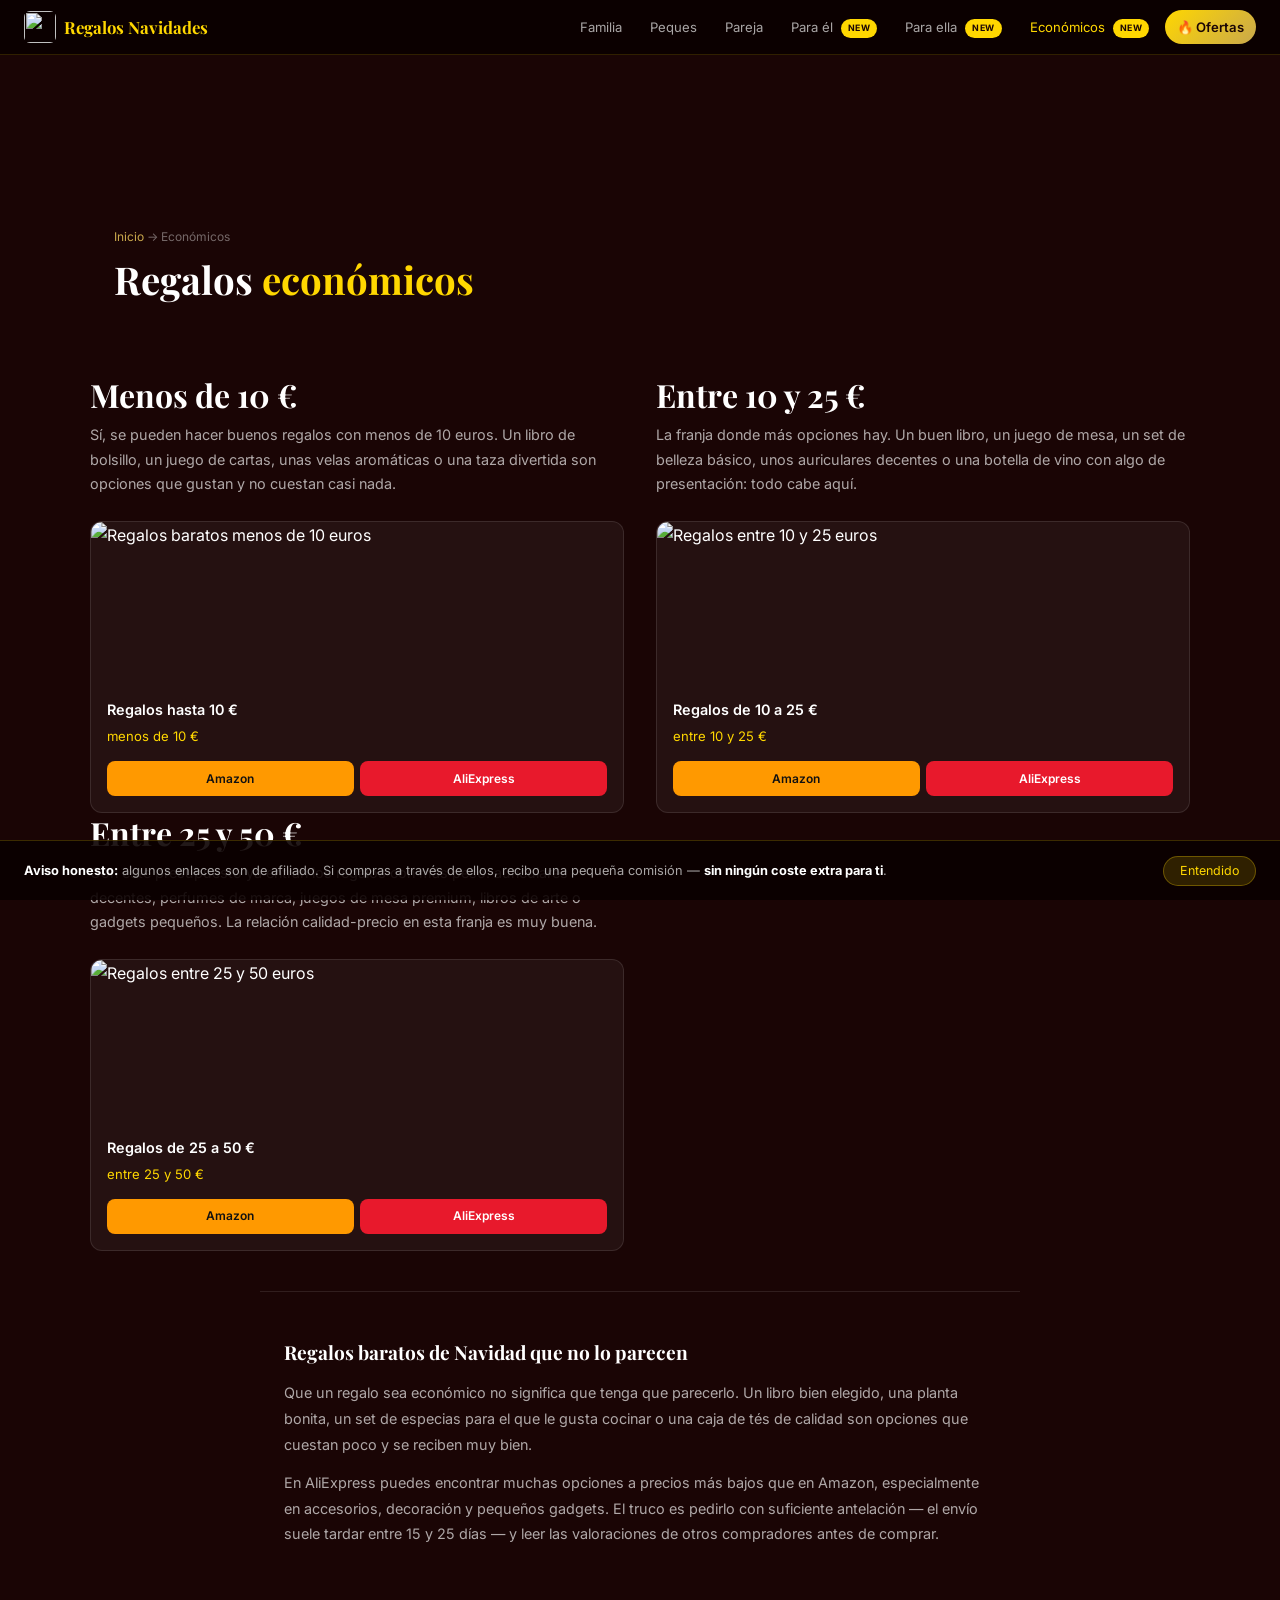
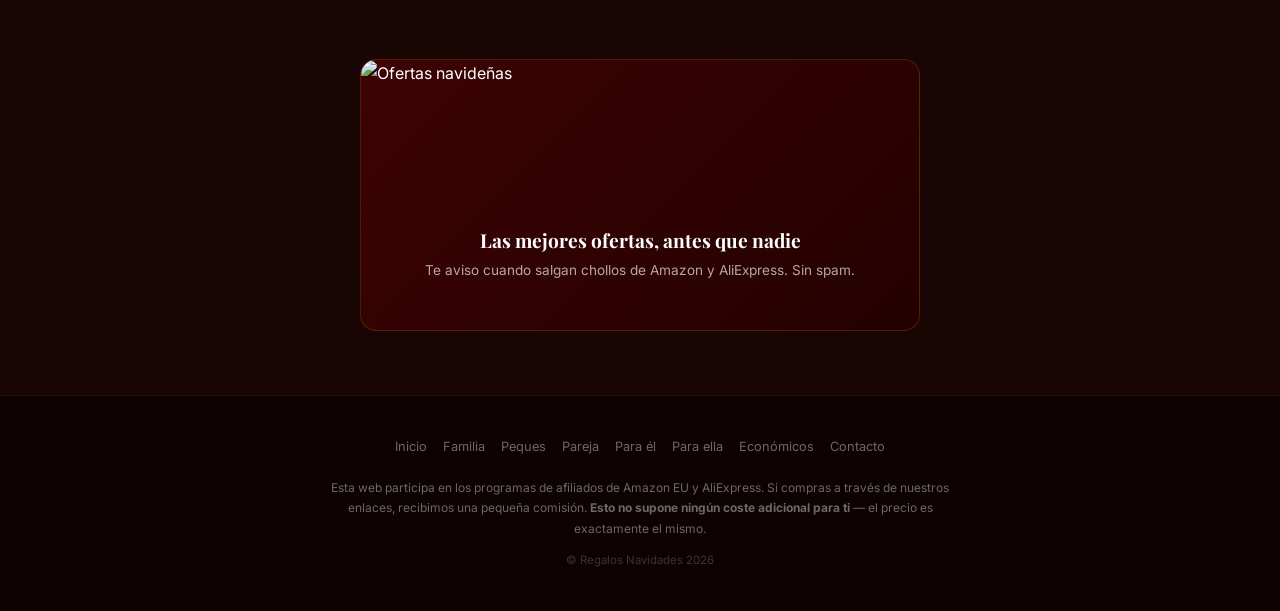
==== commit 0be19f96: "feat: reemplazar enlaces AliExpress de producto a categoría Todos los enlaces de AliExpress ahora ap" ====
--- a/economicos.html
+++ b/economicos.html
@@ -71,7 +71,7 @@
           <p class="product-price">menos de 10 €</p>
           <div class="product-btns">
             <a href="https://www.amazon.es/s?k=regalos+navidad&rh=p_36%3A-1000&tag=onejensen00-21" target="_blank" rel="nofollow sponsored noopener" class="btn-amazon">Amazon</a>
-            <a href="https://es.aliexpress.com/item/1005011768512610.html?pdp_npi=6%40dis%21EUR%216.98%213.49%21%21%2154.11%2127.06%21%400baf8b6617752843019317677d5045%2112000056496199183%21affd%21%21%21%211%210%21" target="_blank" rel="nofollow sponsored noopener" class="btn-ali">AliExpress</a>
+            <a href="https://s.click.aliexpress.com/e/_c2ziAJJB" target="_blank" rel="nofollow sponsored noopener" class="btn-ali">AliExpress</a>
           </div>
         </div>
       </div>
@@ -91,7 +91,7 @@
           <p class="product-price">entre 10 y 25 €</p>
           <div class="product-btns">
             <a href="https://www.amazon.es/s?k=regalos+navidad&rh=p_36%3A1000-2500&tag=onejensen00-21" target="_blank" rel="nofollow sponsored noopener" class="btn-amazon">Amazon</a>
-            <a href="https://es.aliexpress.com/item/1005007305634239.html?pdp_npi=6%40dis%21EUR%2131.57%2115.79%21%21%21244.70%21122.35%21%402141292c17752841961321953d68f2%2112000040292712984%21affd%21%21%21%211%210%21" target="_blank" rel="nofollow sponsored noopener" class="btn-ali">AliExpress</a>
+            <a href="https://s.click.aliexpress.com/e/_c3ES61s1" target="_blank" rel="nofollow sponsored noopener" class="btn-ali">AliExpress</a>
           </div>
         </div>
       </div>
@@ -111,7 +111,7 @@
           <p class="product-price">entre 25 y 50 €</p>
           <div class="product-btns">
             <a href="https://www.amazon.es/s?k=regalos+navidad&rh=p_36%3A2500-5000&tag=onejensen00-21" target="_blank" rel="nofollow sponsored noopener" class="btn-amazon">Amazon</a>
-            <a href="https://es.aliexpress.com/item/1005010003680052.html?pdp_npi=6%40dis%21EUR%2143.98%2121.99%21%21%21340.93%21170.47%21%400baf8b6617752842370875458d5045%2112000050812186506%21affd%21%21%21%211%210%21" target="_blank" rel="nofollow sponsored noopener" class="btn-ali">AliExpress</a>
+            <a href="https://s.click.aliexpress.com/e/_c3eZDrMt" target="_blank" rel="nofollow sponsored noopener" class="btn-ali">AliExpress</a>
           </div>
         </div>
       </div>
--- a/style.css
+++ b/style.css
@@ -441,11 +441,22 @@
 .product-sections-grid {
   display: grid;
   grid-template-columns: 1fr 1fr;
-  gap: 2rem;
-  align-items: start;
+  gap: 0 2rem;
   padding: 2.5rem 0;
 }
-.product-section { padding: 0; }
+.product-section {
+  display: grid;
+  grid-template-rows: subgrid;
+  grid-template-columns: minmax(0, 1fr);
+  grid-row: span 3;
+  padding: 0;
+  row-gap: 0;
+}
+.product-sections-grid .products-grid {
+  grid-template-columns: 1fr;
+  max-width: none;
+  margin: 0;
+}
 .product-section h2 { margin-bottom: 0.5rem; }
 .product-section .section-desc {
   color: var(--text-muted);
